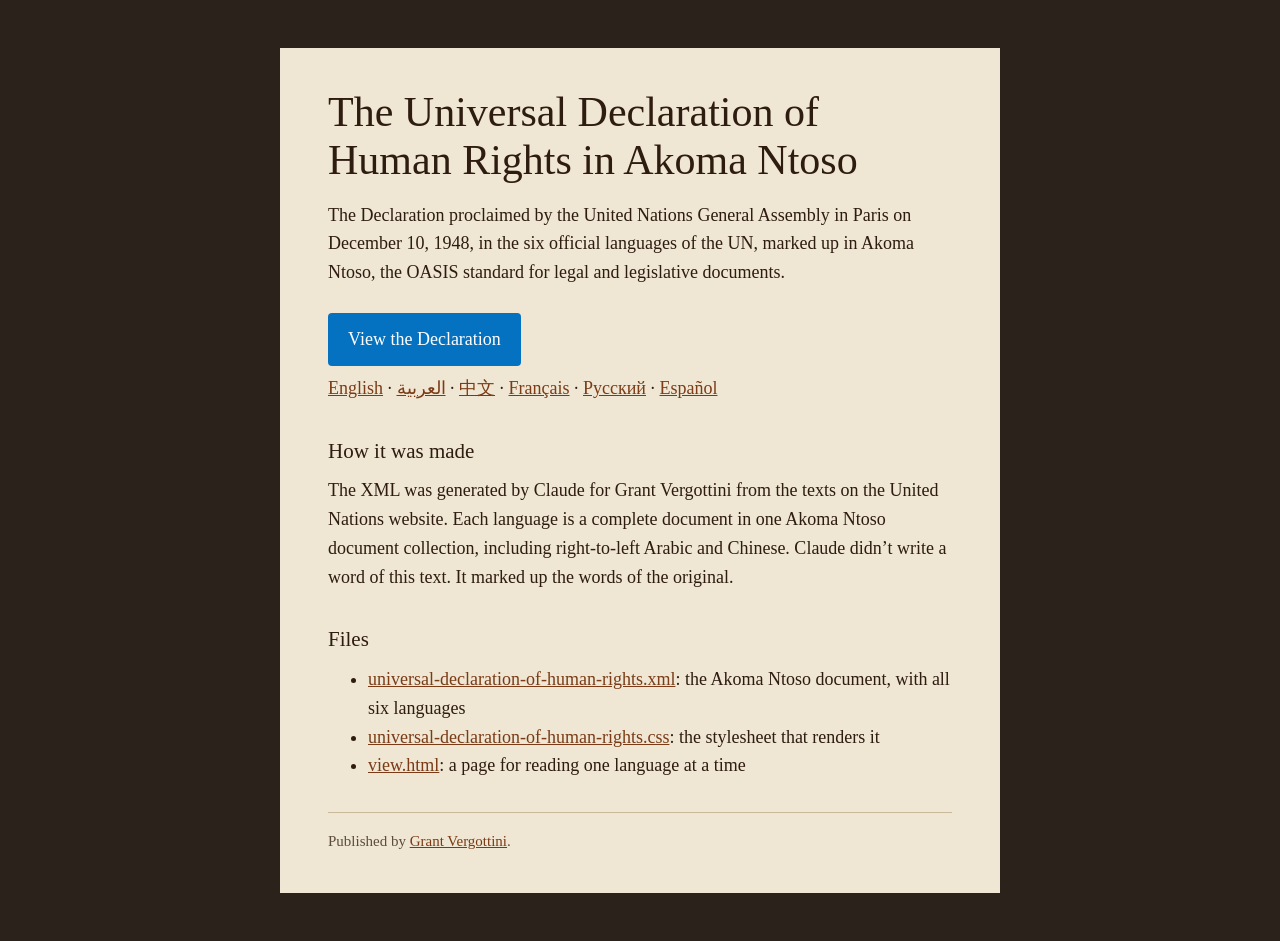
==== index.html @ ba9387c2 "Add files via upload" ====
<!doctype html>
<html lang="en">
<head>
<meta charset="utf-8">
<meta name="viewport" content="width=device-width, initial-scale=1">
<title>The Universal Declaration of Human Rights in Akoma Ntoso</title>
<meta name="description" content="The Universal Declaration of Human Rights in Akoma Ntoso XML, in the six official languages of the United Nations.">
<style>
:root { --ground: #2a221b; --panel: #efe6d3; --ink: #2e1c10; --muted: #5c4c3a; --accent: #7a3b16; --blue: #0472C1; }
* { box-sizing: border-box; }
body { margin: 0; background: var(--ground); color: var(--ink); font: 18px/1.6 Georgia, "Times New Roman", serif; }
main { max-width: 720px; margin: 48px auto; padding: 40px clamp(20px, 5vw, 48px); background: var(--panel); }
h1 { font-size: clamp(30px, 6vw, 42px); line-height: 1.15; margin: 0 0 16px; font-weight: 400; }
h2 { font-size: 21px; margin: 32px 0 8px; font-weight: 400; }
p, ul { margin: 0 0 14px; }
a { color: var(--accent); }
.view { display: inline-block; margin: 12px 0 8px; padding: 12px 20px; background: var(--blue); color: #fff; text-decoration: none; border-radius: 4px; }
.view:hover, .view:focus-visible { background: #035fa2; }
footer { margin-top: 32px; padding-top: 16px; border-top: 1px solid #c9b998; color: var(--muted); font-size: 15px; }
</style>
</head>
<body>
<main>
  <h1>The Universal Declaration of Human Rights in Akoma Ntoso</h1>
  <p>The Declaration proclaimed by the United Nations General Assembly in Paris on December 10, 1948, in the six official languages of the UN, marked up in Akoma Ntoso, the OASIS standard for legal and legislative documents.</p>
  <a class="view" href="view.html">View the Declaration</a>
  <p><a href="view.html#eng">English</a> &middot; <a href="view.html#ara">العربية</a> &middot; <a href="view.html#zho">中文</a> &middot; <a href="view.html#fra">Français</a> &middot; <a href="view.html#rus">Русский</a> &middot; <a href="view.html#spa">Español</a></p>
  <h2>How it was made</h2>
  <p>The XML was generated by Claude for Grant Vergottini from the texts on the United Nations website. Each language is a complete document in one Akoma Ntoso document collection, including right-to-left Arabic and Chinese. Claude didn&rsquo;t write a word of this text. It marked up the words of the original.</p>
  <h2>Files</h2>
  <ul>
    <li><a href="universal-declaration-of-human-rights.xml">universal-declaration-of-human-rights.xml</a>: the Akoma Ntoso document, with all six languages</li>
    <li><a href="universal-declaration-of-human-rights.css">universal-declaration-of-human-rights.css</a>: the stylesheet that renders it</li>
    <li><a href="view.html">view.html</a>: a page for reading one language at a time</li>
  </ul>
  <footer>Published by <a href="https://grantvergottini.com/">Grant Vergottini</a>.</footer>
</main>
</body>
</html>
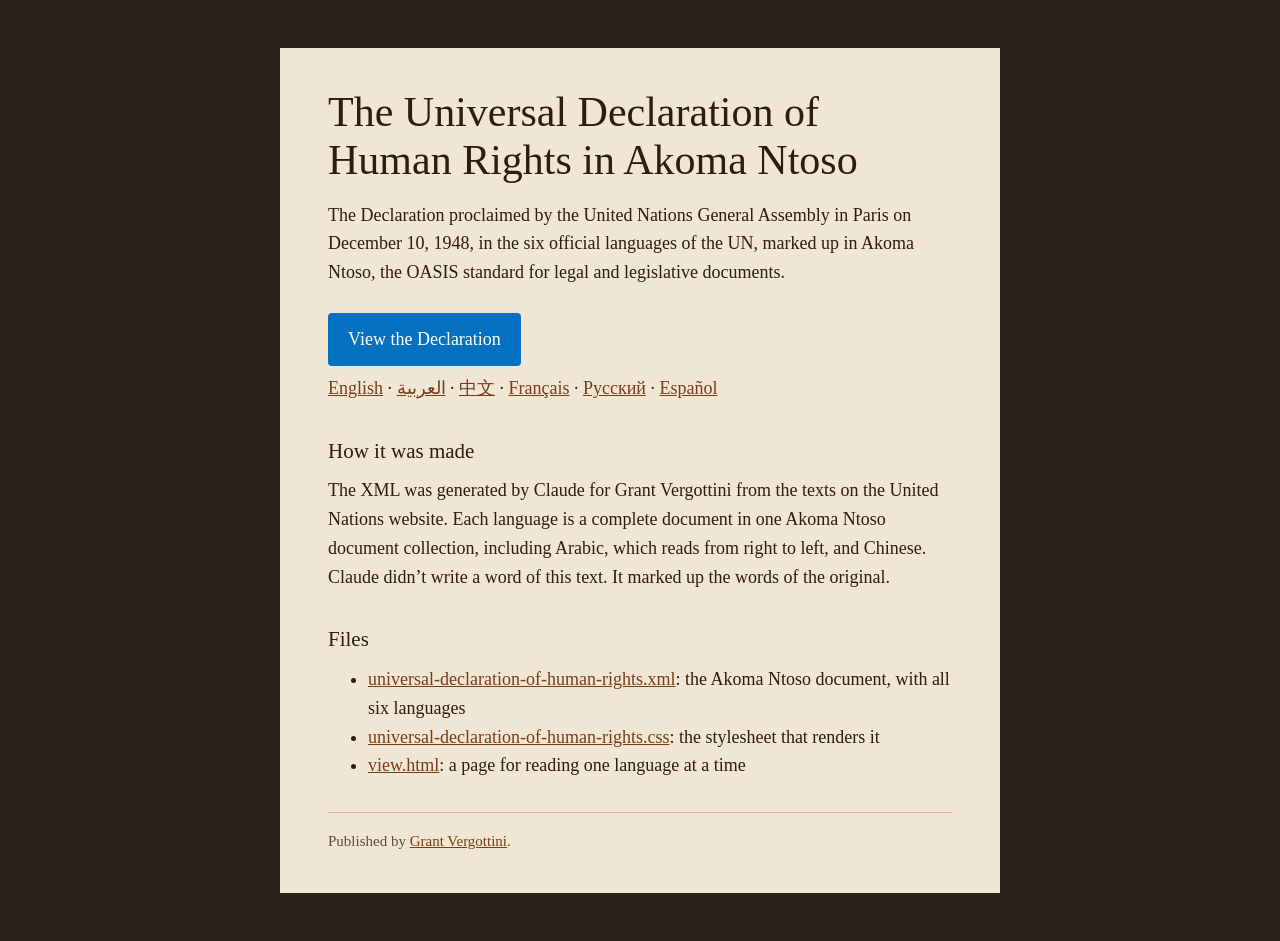
==== commit 10fc94c3: "Update paragraph for clarity on language direction" ====
--- a/index.html
+++ b/index.html
@@ -26,7 +26,7 @@
   <a class="view" href="view.html">View the Declaration</a>
   <p><a href="view.html#eng">English</a> &middot; <a href="view.html#ara">العربية</a> &middot; <a href="view.html#zho">中文</a> &middot; <a href="view.html#fra">Français</a> &middot; <a href="view.html#rus">Русский</a> &middot; <a href="view.html#spa">Español</a></p>
   <h2>How it was made</h2>
-  <p>The XML was generated by Claude for Grant Vergottini from the texts on the United Nations website. Each language is a complete document in one Akoma Ntoso document collection, including right-to-left Arabic and Chinese. Claude didn&rsquo;t write a word of this text. It marked up the words of the original.</p>
+  <p>The XML was generated by Claude for Grant Vergottini from the texts on the United Nations website. Each language is a complete document in one Akoma Ntoso document collection, including Arabic, which reads from right to left, and Chinese. Claude didn&rsquo;t write a word of this text. It marked up the words of the original.</p>
   <h2>Files</h2>
   <ul>
     <li><a href="universal-declaration-of-human-rights.xml">universal-declaration-of-human-rights.xml</a>: the Akoma Ntoso document, with all six languages</li>
